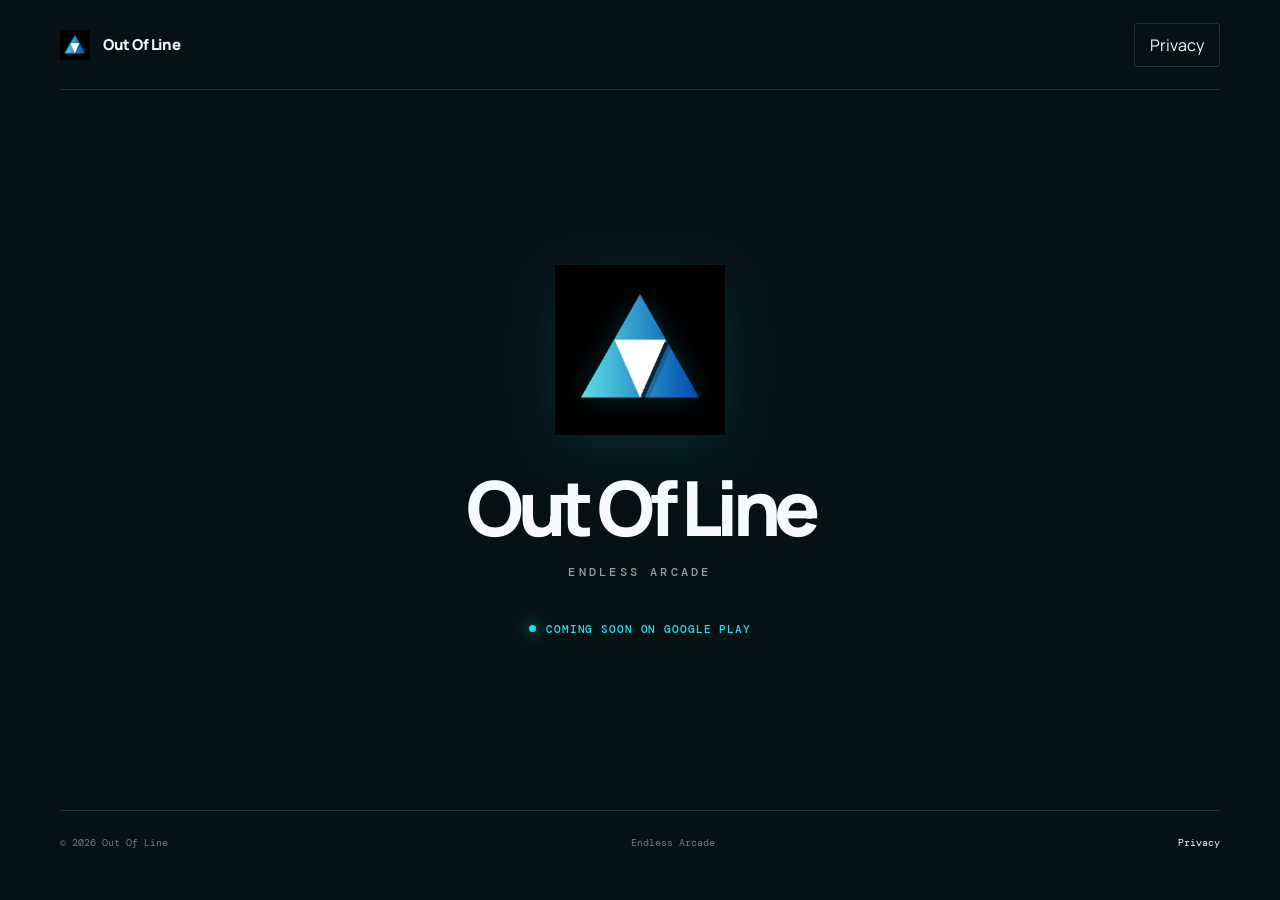
==== index.html @ 7aba4113 "Create Out Of Line landing page Add the minimal coming-soon homepage, Android-focused privacy policy" ====
<!doctype html>
<html lang="en">
<head>
  <meta charset="UTF-8" />
  <meta name="viewport" content="width=device-width, initial-scale=1.0" />
  <meta name="description" content="Out Of Line — an endless two-lane arcade game." />
  <title>Out Of Line — Endless Arcade</title>
  <link rel="icon" href="logo.png" type="image/png" />
  <link rel="stylesheet" href="styles.css" />
</head>
<body>
  <header class="site-header">
    <a class="brand" href="index.html" aria-label="Out Of Line home">
      <img class="brand-mark" src="logo.png" alt="" aria-hidden="true" />
      <span class="brand-name">Out Of Line</span>
    </a>
    <a class="nav-button" href="privacy.html">Privacy</a>
  </header>

  <main>
    <section class="minimal-hero">
      <img class="hero-logo" src="logo.png" alt="Out Of Line logo" />
      <p class="hero-name">Out Of Line</p>
      <p class="hero-tagline">Endless Arcade</p>
      <p class="coming-soon"><span></span> Coming soon on Google Play</p>
    </section>
  </main>

  <footer class="site-footer">
    <span>© 2026 Out Of Line</span>
    <span>Endless Arcade</span>
    <a href="privacy.html">Privacy</a>
  </footer>
</body>
</html>
---- styles.css ----
@import url('https://fonts.googleapis.com/css2?family=DM+Mono:wght@400;500&family=Manrope:wght@400;500;600;700;800&display=swap');

:root { --ink: #f6fbfd; --muted: #8ca3ac; --bg: #061115; --panel: #0b1b20; --line: rgba(157, 210, 218, .18); --cyan: #1ce4e5; --blue: #287bcc; }
* { box-sizing: border-box; }
html { scroll-behavior: smooth; }
body { margin: 0; color: var(--ink); background: var(--bg); font-family: 'Manrope', sans-serif; }
a { color: inherit; text-decoration: none; }
.site-header { width: min(1160px, calc(100% - 64px)); margin: 0 auto; min-height: 90px; display: flex; align-items: center; justify-content: space-between; border-bottom: 1px solid var(--line); }
.brand { display: inline-flex; align-items: center; gap: 13px; font-size: 15px; font-weight: 800; letter-spacing: -.03em; }
.brand-mark { width: 30px; height: 30px; display: block; object-fit: contain; }
.nav { display: flex; align-items: center; gap: 32px; color: var(--muted); font-size: 12px; font-weight: 700; }
.nav a:hover, .back-link:hover, .site-footer a:hover { color: var(--cyan); }
.nav-button { color: var(--ink); border: 1px solid var(--line); padding: 10px 15px; border-radius: 3px; }
.minimal-hero { width: min(1160px, calc(100% - 64px)); min-height: calc(100vh - 180px); margin: 0 auto; display: flex; flex-direction: column; align-items: center; justify-content: center; text-align: center; }
.hero-logo { width: clamp(110px, 16vw, 170px); height: auto; margin-bottom: 34px; filter: drop-shadow(0 12px 30px rgba(28, 228, 229, .12)); }
.hero-name { margin: 0; color: var(--ink); font-size: clamp(44px, 7vw, 76px); font-weight: 800; letter-spacing: -.08em; line-height: 1; }
.hero-tagline { margin: 19px 0 42px; color: var(--muted); font: 500 12px 'DM Mono', monospace; letter-spacing: .27em; text-transform: uppercase; }
.coming-soon { display: inline-flex; align-items: center; gap: 10px; margin: 0; color: var(--cyan); font: 500 11px 'DM Mono', monospace; letter-spacing: .08em; text-transform: uppercase; }
.coming-soon span { width: 7px; height: 7px; display: inline-block; border-radius: 50%; background: var(--cyan); box-shadow: 0 0 14px var(--cyan); }
.hero { width: min(1160px, calc(100% - 64px)); min-height: 670px; margin: 0 auto; display: grid; grid-template-columns: .87fr 1.13fr; align-items: center; gap: 45px; }
.hero-content { padding: 78px 0; position: relative; z-index: 1; }
.eyebrow, .privacy-kicker { color: var(--cyan); font: 500 11px 'DM Mono', monospace; letter-spacing: .15em; text-transform: uppercase; }
.eyebrow-dot { width: 6px; height: 6px; display: inline-block; margin-right: 8px; background: var(--cyan); border-radius: 50%; box-shadow: 0 0 12px var(--cyan); }
h1, h2, h3, p { margin-top: 0; }
h1 { margin: 22px 0 25px; font-size: clamp(48px, 5.5vw, 78px); line-height: .99; letter-spacing: -.07em; }
h1 em { color: var(--cyan); font-style: normal; }
.hero-copy { max-width: 380px; color: var(--muted); font-size: 15px; line-height: 1.8; }
.hero-actions { display: flex; align-items: center; gap: 20px; margin-top: 40px; }
.primary-button, .outline-button { display: inline-flex; align-items: center; gap: 18px; padding: 15px 19px; border: 1px solid var(--cyan); border-radius: 3px; color: #021214; background: var(--cyan); font-size: 12px; font-weight: 800; transition: transform .2s, box-shadow .2s; }
.primary-button:hover, .outline-button:hover { transform: translateY(-2px); box-shadow: 0 10px 35px rgba(28, 228, 229, .2); }
.primary-button span, .outline-button span { font-size: 17px; line-height: 0; }
.platform-note { color: #637d85; font: 10px 'DM Mono', monospace; letter-spacing: .08em; }
.hero-visual { min-width: 0; position: relative; padding: 52px 0; }
.glow-orb { position: absolute; top: 35%; left: 50%; width: 75%; height: 50%; transform: translate(-50%, -50%); border-radius: 50%; background: rgba(12, 182, 205, .14); filter: blur(50px); }
.game-device { aspect-ratio: 1.7; position: relative; z-index: 1; overflow: hidden; border: 3px solid #34444d; border-radius: 28px; background: radial-gradient(ellipse at 50% 45%, #0d2c32, #010608 68%); box-shadow: 0 24px 70px rgba(0, 0, 0, .65), inset 0 0 35px rgba(0, 196, 211, .08); }
.game-device::after { content: ''; position: absolute; inset: 0; border: 1px solid rgba(255,255,255,.13); border-radius: 25px; pointer-events: none; }
.device-top, .device-footer { position: absolute; left: 5%; right: 5%; display: flex; justify-content: space-between; color: var(--cyan); font: 700 10px 'DM Mono', monospace; letter-spacing: .04em; }
.device-top { top: 9%; }.device-footer { bottom: 9%; color: #4dc4cf; }.device-footer span:last-child { color: #9aeef0; font-size: 8px; }
.lane { position: absolute; left: 2%; right: 2%; height: 2px; background: var(--cyan); box-shadow: 0 0 8px var(--cyan); }.lane-top { top: 45%; }.lane-bottom { top: 69%; }
.runner { position: absolute; width: 30px; height: 30px; left: 48%; top: 42%; background: #ecffff; border: 4px solid var(--cyan); box-shadow: 0 0 24px var(--cyan); }
.device-score { position: absolute; top: 17%; left: 49%; transform: translateX(-50%); font-size: 30px; font-weight: 700; }.device-score small { display: block; color: var(--cyan); font: 10px 'DM Mono', monospace; text-align: center; border-top: 2px solid var(--cyan); padding-top: 4px; }
.device-label { position: absolute; top: 51%; width: 100%; color: var(--cyan); text-align: center; font-size: 13px; font-weight: 700; }
.visual-caption { position: relative; z-index: 1; display: flex; align-items: center; justify-content: center; gap: 13px; margin-top: 28px; color: #6a8991; font: 10px 'DM Mono', monospace; letter-spacing: .12em; text-transform: uppercase; }.caption-line { width: 28px; height: 1px; background: var(--cyan); opacity: .6; }
.feature-strip { width: min(1160px, calc(100% - 64px)); margin: 15px auto 115px; padding: 55px 0 0; display: grid; grid-template-columns: 1.2fr repeat(3, 1fr); gap: 35px; border-top: 1px solid var(--line); }.feature-intro h2 { font-size: 26px; line-height: 1.15; letter-spacing: -.05em; }.feature-card { padding-left: 20px; border-left: 1px solid var(--line); }.feature-number { color: var(--cyan); font: 11px 'DM Mono', monospace; }.feature-card h3 { margin: 28px 0 12px; font-size: 16px; }.feature-card p { max-width: 150px; color: var(--muted); font-size: 12px; line-height: 1.7; }.closing-callout { width: min(1160px, calc(100% - 64px)); margin: 0 auto 105px; padding: 38px 42px; display: flex; align-items: center; justify-content: space-between; border: 1px solid var(--line); background: linear-gradient(100deg, rgba(17, 60, 69, .35), rgba(7, 20, 24, .3)); }.closing-callout h2 { margin: 10px 0 0; font-size: 30px; letter-spacing: -.06em; }.outline-button { color: var(--cyan); background: transparent; }.site-footer { width: min(1160px, calc(100% - 64px)); margin: 0 auto; padding: 25px 0 32px; display: flex; justify-content: space-between; border-top: 1px solid var(--line); color: #66818a; font: 10px 'DM Mono', monospace; }.site-footer a { color: var(--ink); }

/* Privacy is intentionally neutral and restrained. */
.privacy-page { color: #202020; background: #f7f7f5; }.privacy-page .site-header { border-bottom-color: #d8d8d4; }.privacy-page .brand-name, .privacy-page .back-link { color: #202020; }.privacy-page .back-link { font-size: 12px; font-weight: 700; }.privacy-main { width: min(800px, calc(100% - 64px)); margin: 0 auto; padding: 92px 0 110px; }.privacy-heading { padding-bottom: 40px; border-bottom: 1px solid #d8d8d4; }.privacy-kicker { color: #777; margin-bottom: 23px; }.privacy-heading h1 { margin: 0 0 18px; color: #202020; font-size: clamp(43px, 6vw, 68px); letter-spacing: -.07em; }.privacy-updated { margin: 0; color: #777; font: 11px 'DM Mono', monospace; }.policy-content { max-width: 650px; padding-top: 42px; color: #555; font-size: 14px; line-height: 1.85; }.policy-content p { margin-bottom: 26px; }.policy-content h2 { margin: 43px 0 12px; color: #202020; font-size: 16px; letter-spacing: -.02em; }.policy-content h2:first-child { margin-top: 0; }.policy-content a { color: #202020; text-decoration: underline; text-underline-offset: 3px; }.privacy-page .site-footer { border-top-color: #d8d8d4; color: #777; }.privacy-page .site-footer a { color: #202020; }
@media (max-width: 820px) { .hero { grid-template-columns: 1fr; min-height: 0; padding: 70px 0 80px; gap: 15px; }.hero-content { padding: 0; }.hero-visual { padding: 15px 0 0; }.feature-strip { grid-template-columns: 1fr 1fr; }.feature-intro { grid-column: 1 / -1; }.closing-callout { align-items: flex-start; flex-direction: column; gap: 28px; } }
@media (max-width: 540px) { .site-header, .hero, .feature-strip, .closing-callout, .site-footer, .privacy-main, .minimal-hero { width: min(100% - 36px, 1160px); }.site-header { min-height: 74px; }.nav { gap: 14px; }.nav a:not(.nav-button) { display: none; } h1 { font-size: 50px; }.hero-actions { align-items: flex-start; flex-direction: column; gap: 16px; }.game-device { border-radius: 17px; }.feature-strip { grid-template-columns: 1fr; margin-bottom: 75px; }.feature-intro { grid-column: auto; }.feature-card { min-height: 130px; }.closing-callout { margin-bottom: 70px; padding: 28px 24px; }.site-footer { gap: 12px; flex-wrap: wrap; }.privacy-main { padding: 65px 0 75px; }.minimal-hero { min-height: calc(100vh - 150px); }.hero-logo { margin-bottom: 26px; }.hero-tagline { margin-bottom: 34px; } }
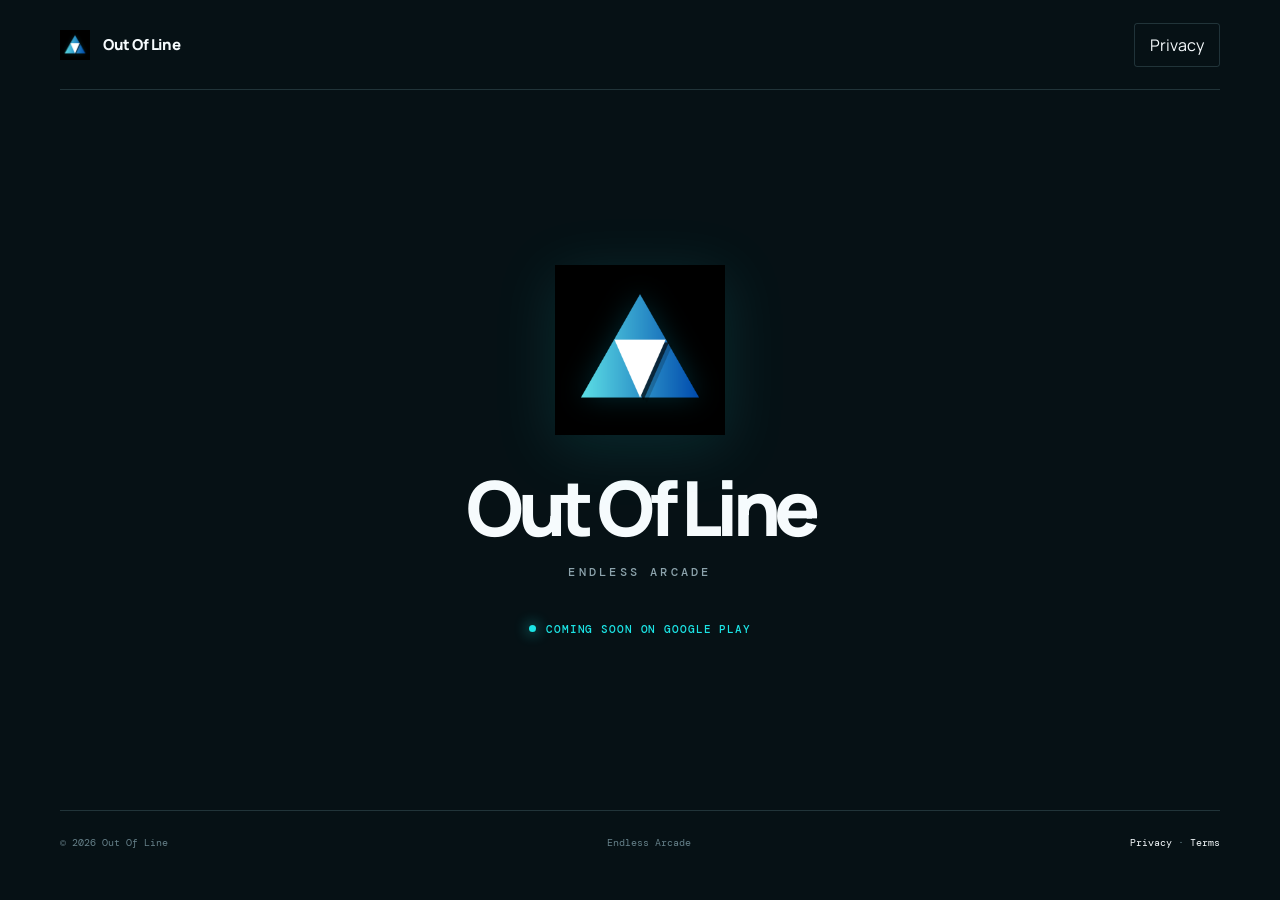
==== commit 61a82d59: "Add terms of use page Add standard terms for the upcoming Android game and link the legal pages from" ====
--- a/index.html
+++ b/index.html
@@ -29,7 +29,7 @@
   <footer class="site-footer">
     <span>© 2026 Out Of Line</span>
     <span>Endless Arcade</span>
-    <a href="privacy.html">Privacy</a>
+    <span><a href="privacy.html">Privacy</a> · <a href="terms.html">Terms</a></span>
   </footer>
 </body>
 </html>
